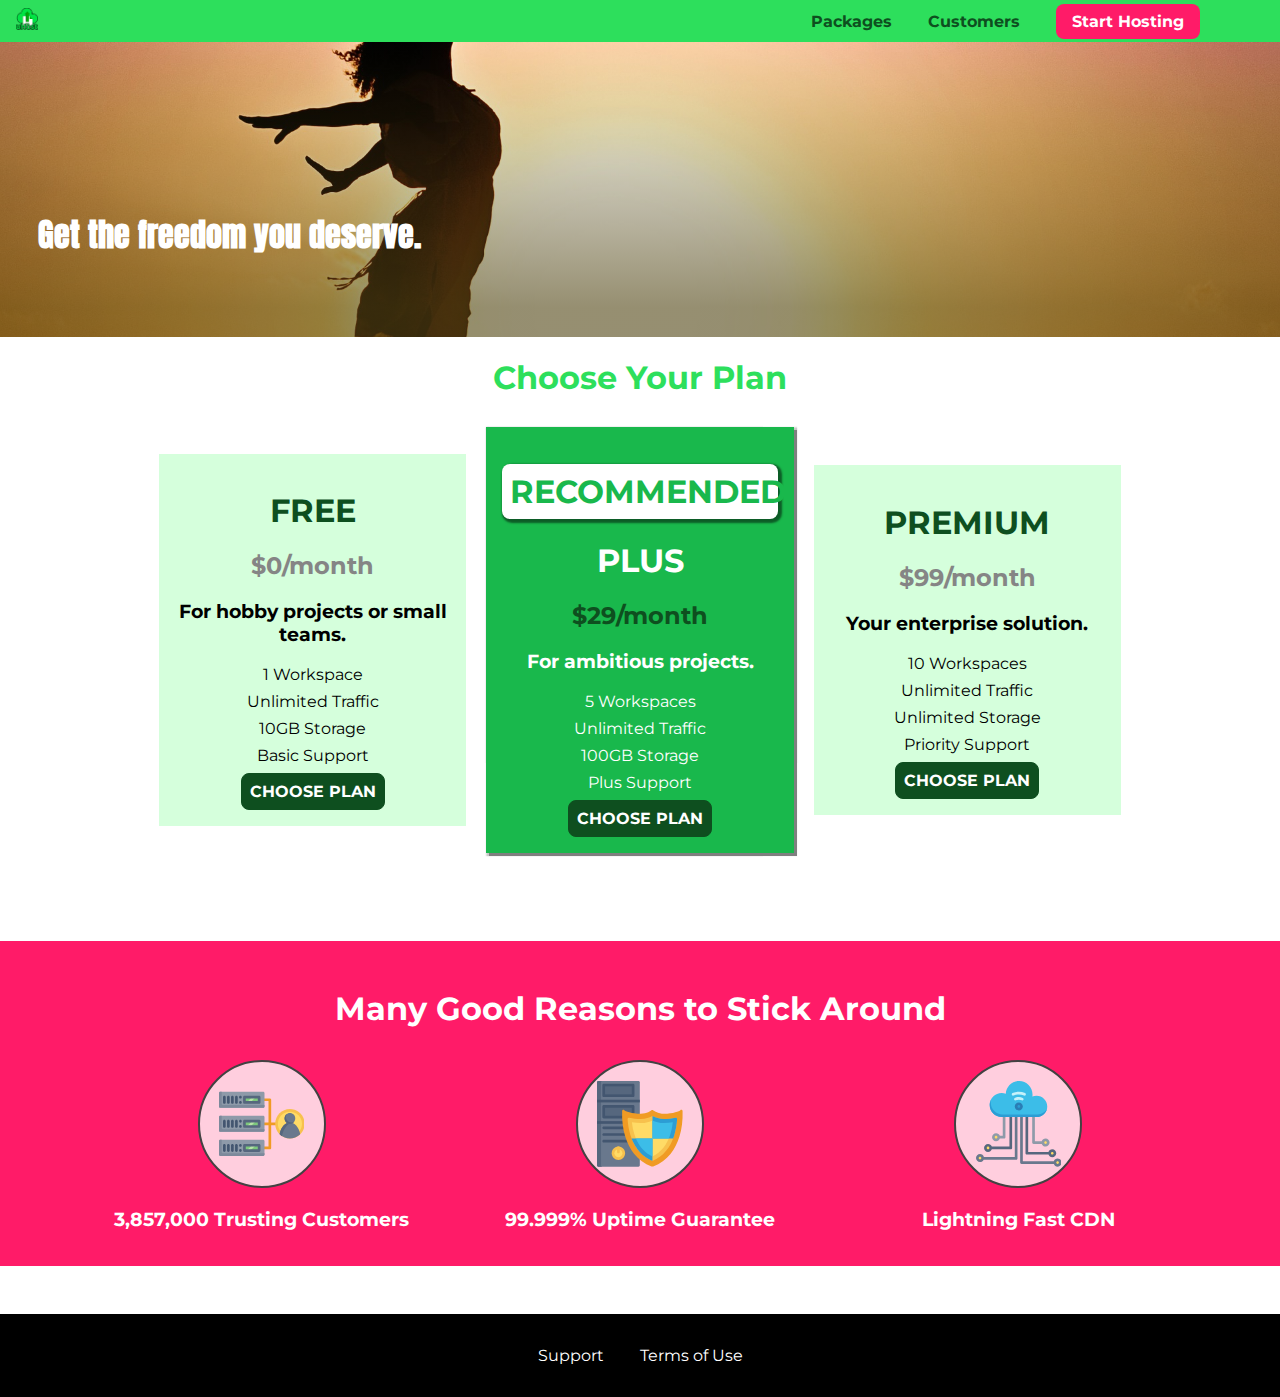
==== CssBasics/Basic/index.html @ a7bcf20b "Initial Setup" ====
<!DOCTYPE html>
<html lang="en">
  <head>
    <meta charset="UTF-8" />
    <meta http-equiv="X-UA-Compatible" content="ie=edge" />
    <title>uHost</title>
    <link rel="shortcut icon" href="favicon.png" />
    <link
      href="https://fonts.googleapis.com/css?family=Anton"
      rel="stylesheet"
    />
    <link
      href="https://fonts.googleapis.com/css?family=Montserrat:400,700"
      rel="stylesheet"
    />
    <link rel="stylesheet" href="shared.css" />
    <link rel="stylesheet" href="main.css" />
  </head>

  <body>
    <div class="backdrop"></div>
    <div class="modal">
      <h1 class="modal__title">Do you want to continue?</h1>
      <div class="modal__actions">
        <a href="start-hosting/index.html" class="modal__action">Yes!</a>
        <button class="modal__action modal__action--negative" type="button">
          No!
        </button>
      </div>
    </div>
    <header class="main-header">
      <div>
        <a href="index.html" class="main-header__brand">
          <img
            src="images/uhost-icon.png"
            alt="uHost - Your favorite hosting company"
          />
        </a>
      </div>
      <nav class="main-nav">
        <ul class="main-nav__items">
          <li class="main-nav__item">
            <a href="packages/index.html">Packages</a>
          </li>
          <li class="main-nav__item">
            <a href="customers/index.html">Customers</a>
          </li>
          <li class="main-nav__item main-nav__item--cta">
            <a href="start-hosting/index.html">Start Hosting</a>
          </li>
        </ul>
      </nav>
    </header>
    <main>
      <section id="product-overview">
        <h1>Get the freedom you deserve.</h1>
      </section>
      <section id="plans">
        <h1 class="section-title">Choose Your Plan</h1>
        <div class="plan__list">
          <article class="plan">
            <h1 class="plan__title">FREE</h1>
            <h2 class="plan__price">$0/month</h2>
            <h3>For hobby projects or small teams.</h3>
            <ul class="plan__features">
              <li class="plan__feature">1 Workspace</li>
              <li class="plan__feature">Unlimited Traffic</li>
              <li class="plan__feature">10GB Storage</li>
              <li class="plan__feature">Basic Support</li>
            </ul>
            <div>
              <button class="button">CHOOSE PLAN</button>
            </div>
          </article>
          <article class="plan plan--highlighted">
            <h1 class="plan__annotation">RECOMMENDED</h1>
            <h1 class="plan__title">PLUS</h1>
            <h2 class="plan__price">$29/month</h2>
            <h3>For ambitious projects.</h3>
            <ul class="plan__features">
              <li class="plan__feature">5 Workspaces</li>
              <li class="plan__feature">Unlimited Traffic</li>
              <li class="plan__feature">100GB Storage</li>
              <li class="plan__feature">Plus Support</li>
            </ul>
            <div>
              <button class="button">CHOOSE PLAN</button>
            </div>
          </article>
          <article class="plan">
            <h1 class="plan__title">PREMIUM</h1>
            <h2 class="plan__price">$99/month</h2>
            <h3>Your enterprise solution.</h3>
            <ul class="plan__features">
              <li class="plan__feature">10 Workspaces</li>
              <li class="plan__feature">Unlimited Traffic</li>
              <li class="plan__feature">Unlimited Storage</li>
              <li class="plan__feature">Priority Support</li>
            </ul>
            <div>
              <button class="button">CHOOSE PLAN</button>
            </div>
          </article>
        </div>
      </section>
      <section id="key-features">
        <h1 class="section-title">Many Good Reasons to Stick Around</h1>
        <ul class="key-feature__list">
          <li class="key-feature">
            <div class="key-feature__image">
              <svg viewBox="0 0 512 512">
                <path
                  style="fill: #f09b24"
                  d="M344,248h-32V112c0-4.418-3.582-8-8-8h-40c-4.418,0-8,3.582-8,8s3.582,8,8,8h32v128h-32  c-4.418,0-8,3.582-8,8s3.582,8,8,8h32v128h-32c-4.418,0-8,3.582-8,8s3.582,8,8,8h40c4.418,0,8-3.582,8-8V264h32c4.418,0,8-3.582,8-8  S348.418,248,344,248z"
                />
                <path
                  style="fill: #8e9aa9"
                  d="M264,64H8c-4.418,0-8,3.582-8,8v80c0,4.418,3.582,8,8,8h256c4.418,0,8-3.582,8-8V72  C272,67.582,268.418,64,264,64z"
                />
                <path
                  style="fill: #7c899b"
                  d="M24,144c-4.418,0-8-3.582-8-8V64H8c-4.418,0-8,3.582-8,8v80c0,4.418,3.582,8,8,8h256  c4.418,0,8-3.582,8-8v-8H24z"
                />
                <rect
                  x="152"
                  y="96"
                  style="fill: #b8e3a8"
                  width="88"
                  height="32"
                />
                <g>
                  <polygon
                    style="fill: #7ec97d"
                    points="152,96 152,128 166,128 198,96  "
                  />
                  <polygon
                    style="fill: #7ec97d"
                    points="220,96 188,128 240,128 240,96  "
                  />
                </g>
                <path
                  style="fill: #56677e"
                  d="M240,136h-88c-4.418,0-8-3.582-8-8V96c0-4.418,3.582-8,8-8h88c4.418,0,8,3.582,8,8v32  C248,132.418,244.418,136,240,136z M160,120h72v-16h-72V120z"
                />
                <g>
                  <path
                    style="fill: #435670"
                    d="M32,136c-4.418,0-8-3.582-8-8V96c0-4.418,3.582-8,8-8s8,3.582,8,8v32C40,132.418,36.418,136,32,136z   "
                  />
                  <path
                    style="fill: #435670"
                    d="M56,136c-4.418,0-8-3.582-8-8V96c0-4.418,3.582-8,8-8s8,3.582,8,8v32C64,132.418,60.418,136,56,136z   "
                  />
                  <path
                    style="fill: #435670"
                    d="M80,136c-4.418,0-8-3.582-8-8V96c0-4.418,3.582-8,8-8s8,3.582,8,8v32C88,132.418,84.418,136,80,136z   "
                  />
                  <path
                    style="fill: #435670"
                    d="M104,136c-4.418,0-8-3.582-8-8V96c0-4.418,3.582-8,8-8s8,3.582,8,8v32   C112,132.418,108.418,136,104,136z"
                  />
                  <path
                    style="fill: #435670"
                    d="M128,105c-4.418,0-8-3.582-8-8v-1c0-4.418,3.582-8,8-8s8,3.582,8,8v1   C136,101.418,132.418,105,128,105z"
                  />
                  <path
                    style="fill: #435670"
                    d="M128,136c-4.418,0-8-3.582-8-8v-1c0-4.418,3.582-8,8-8s8,3.582,8,8v1   C136,132.418,132.418,136,128,136z"
                  />
                </g>
                <path
                  style="fill: #8e9aa9"
                  d="M264,208H8c-4.418,0-8,3.582-8,8v80c0,4.418,3.582,8,8,8h256c4.418,0,8-3.582,8-8v-80  C272,211.582,268.418,208,264,208z"
                />
                <path
                  style="fill: #7c899b"
                  d="M24,288c-4.418,0-8-3.582-8-8v-72H8c-4.418,0-8,3.582-8,8v80c0,4.418,3.582,8,8,8h256  c4.418,0,8-3.582,8-8v-8H24z"
                />
                <rect
                  x="152"
                  y="240"
                  style="fill: #b8e3a8"
                  width="88"
                  height="32"
                />
                <g>
                  <polygon
                    style="fill: #7ec97d"
                    points="152,240 152,272 166,272 198,240  "
                  />
                  <polygon
                    style="fill: #7ec97d"
                    points="220,240 188,272 240,272 240,240  "
                  />
                </g>
                <path
                  style="fill: #56677e"
                  d="M240,280h-88c-4.418,0-8-3.582-8-8v-32c0-4.418,3.582-8,8-8h88c4.418,0,8,3.582,8,8v32  C248,276.418,244.418,280,240,280z M160,264h72v-16h-72V264z"
                />
                <g>
                  <path
                    style="fill: #435670"
                    d="M32,280c-4.418,0-8-3.582-8-8v-32c0-4.418,3.582-8,8-8s8,3.582,8,8v32C40,276.418,36.418,280,32,280   z"
                  />
                  <path
                    style="fill: #435670"
                    d="M56,280c-4.418,0-8-3.582-8-8v-32c0-4.418,3.582-8,8-8s8,3.582,8,8v32C64,276.418,60.418,280,56,280   z"
                  />
                  <path
                    style="fill: #435670"
                    d="M80,280c-4.418,0-8-3.582-8-8v-32c0-4.418,3.582-8,8-8s8,3.582,8,8v32C88,276.418,84.418,280,80,280   z"
                  />
                  <path
                    style="fill: #435670"
                    d="M104,280c-4.418,0-8-3.582-8-8v-32c0-4.418,3.582-8,8-8s8,3.582,8,8v32   C112,276.418,108.418,280,104,280z"
                  />
                  <path
                    style="fill: #435670"
                    d="M128,249c-4.418,0-8-3.582-8-8v-1c0-4.418,3.582-8,8-8s8,3.582,8,8v1   C136,245.418,132.418,249,128,249z"
                  />
                  <path
                    style="fill: #435670"
                    d="M128,280c-4.418,0-8-3.582-8-8v-1c0-4.418,3.582-8,8-8s8,3.582,8,8v1   C136,276.418,132.418,280,128,280z"
                  />
                </g>
                <path
                  style="fill: #8e9aa9"
                  d="M264,352H8c-4.418,0-8,3.582-8,8v80c0,4.418,3.582,8,8,8h256c4.418,0,8-3.582,8-8v-80  C272,355.582,268.418,352,264,352z"
                />
                <path
                  style="fill: #7c899b"
                  d="M24,432c-4.418,0-8-3.582-8-8v-72H8c-4.418,0-8,3.582-8,8v80c0,4.418,3.582,8,8,8h256  c4.418,0,8-3.582,8-8v-8H24z"
                />
                <rect
                  x="152"
                  y="384"
                  style="fill: #b8e3a8"
                  width="88"
                  height="32"
                />
                <g>
                  <polygon
                    style="fill: #7ec97d"
                    points="152,384 152,416 166,416 198,384  "
                  />
                  <polygon
                    style="fill: #7ec97d"
                    points="220,384 188,416 240,416 240,384  "
                  />
                </g>
                <path
                  style="fill: #56677e"
                  d="M240,424h-88c-4.418,0-8-3.582-8-8v-32c0-4.418,3.582-8,8-8h88c4.418,0,8,3.582,8,8v32  C248,420.418,244.418,424,240,424z M160,408h72v-16h-72V408z"
                />
                <g>
                  <path
                    style="fill: #435670"
                    d="M32,424c-4.418,0-8-3.582-8-8v-32c0-4.418,3.582-8,8-8s8,3.582,8,8v32C40,420.418,36.418,424,32,424   z"
                  />
                  <path
                    style="fill: #435670"
                    d="M56,424c-4.418,0-8-3.582-8-8v-32c0-4.418,3.582-8,8-8s8,3.582,8,8v32C64,420.418,60.418,424,56,424   z"
                  />
                  <path
                    style="fill: #435670"
                    d="M80,424c-4.418,0-8-3.582-8-8v-32c0-4.418,3.582-8,8-8s8,3.582,8,8v32C88,420.418,84.418,424,80,424   z"
                  />
                  <path
                    style="fill: #435670"
                    d="M104,424c-4.418,0-8-3.582-8-8v-32c0-4.418,3.582-8,8-8s8,3.582,8,8v32   C112,420.418,108.418,424,104,424z"
                  />
                  <path
                    style="fill: #435670"
                    d="M128,393c-4.418,0-8-3.582-8-8v-1c0-4.418,3.582-8,8-8s8,3.582,8,8v1   C136,389.418,132.418,393,128,393z"
                  />
                  <path
                    style="fill: #435670"
                    d="M128,424c-4.418,0-8-3.582-8-8v-1c0-4.418,3.582-8,8-8s8,3.582,8,8v1   C136,420.418,132.418,424,128,424z"
                  />
                </g>
                <path
                  style="fill: #f7c14d"
                  d="M424,168c-48.523,0-88,39.477-88,88s39.477,88,88,88s88-39.477,88-88S472.523,168,424,168z"
                />
                <path
                  style="fill: #ffdb66"
                  d="M424,184c-39.701,0-72,32.299-72,72s32.299,72,72,72s72-32.299,72-72S463.701,184,424,184z"
                />
                <path
                  style="fill: #69788d"
                  d="M484.893,314.16C476.393,274.588,451.922,248,424,248s-52.393,26.588-60.893,66.16  c-0.605,2.82,0.354,5.749,2.511,7.664C381.731,336.124,402.465,344,424,344s42.269-7.876,58.381-22.176  C484.539,319.909,485.498,316.98,484.893,314.16z"
                />
                <path
                  style="fill: #56677e"
                  d="M434.053,249.171C430.768,248.403,427.411,248,424,248c-27.922,0-52.393,26.588-60.893,66.16  c-0.605,2.82,0.354,5.749,2.511,7.664c3.383,3.002,6.979,5.703,10.734,8.125C384.904,286.243,407.373,255.378,434.053,249.171z"
                />
                <path
                  style="fill: #69788d"
                  d="M424,192c-17.645,0-32,14.355-32,32s14.355,32,32,32s32-14.355,32-32S441.645,192,424,192z"
                />
                <path
                  style="fill: #56677e"
                  d="M432,248c-17.645,0-32-14.355-32-32c0-6.783,2.128-13.076,5.742-18.258  C397.444,203.53,392,213.138,392,224c0,17.645,14.355,32,32,32c10.862,0,20.471-5.444,26.258-13.742  C445.076,245.872,438.783,248,432,248z"
                />
              </svg>
            </div>
            <p class="key-feature__description">3,857,000 Trusting Customers</p>
          </li>
          <li class="key-feature">
            <div class="key-feature__image">
              <svg viewBox="0 0 512 512">
                <path
                  style="fill: #69788d"
                  d="M248,0H8C3.582,0,0,3.582,0,8v496c0,4.418,3.582,8,8,8h240c4.418,0,8-3.582,8-8V8  C256,3.582,252.418,0,248,0z"
                />
                <path
                  style="fill: #56677e"
                  d="M24,504V8c0-4.418,3.582-8,8-8H8C3.582,0,0,3.582,0,8v496c0,4.418,3.582,8,8,8h24  C27.582,512,24,508.418,24,504z"
                />
                <g>
                  <rect
                    x="0"
                    y="112"
                    style="fill: #435670"
                    width="256"
                    height="16"
                  />
                  <rect
                    x="0"
                    y="240"
                    style="fill: #435670"
                    width="256"
                    height="16"
                  />
                </g>
                <path
                  style="fill: #f7c14d"
                  d="M128,392c-22.056,0-40,17.944-40,40s17.944,40,40,40s40-17.944,40-40S150.056,392,128,392z"
                />
                <path
                  style="fill: #ffdb66"
                  d="M128,408c-13.233,0-24,10.767-24,24s10.767,24,24,24s24-10.767,24-24S141.233,408,128,408z"
                />
                <path
                  style="fill: #f7c14d"
                  d="M128,392c-2.739,0-5.414,0.278-8,0.805V424c0,4.418,3.582,8,8,8c4.418,0,8-3.582,8-8v-31.195  C133.414,392.278,130.739,392,128,392z"
                />
                <g>
                  <path
                    style="fill: #435670"
                    d="M216,288H40c-4.418,0-8-3.582-8-8s3.582-8,8-8h176c4.418,0,8,3.582,8,8S220.418,288,216,288z"
                  />
                  <path
                    style="fill: #435670"
                    d="M216,328H40c-4.418,0-8-3.582-8-8s3.582-8,8-8h176c4.418,0,8,3.582,8,8S220.418,328,216,328z"
                  />
                  <path
                    style="fill: #435670"
                    d="M216,368H40c-4.418,0-8-3.582-8-8s3.582-8,8-8h176c4.418,0,8,3.582,8,8S220.418,368,216,368z"
                  />
                  <path
                    style="fill: #435670"
                    d="M216,16H40c-4.418,0-8,3.582-8,8v64c0,4.418,3.582,8,8,8h176c4.418,0,8-3.582,8-8V24   C224,19.582,220.418,16,216,16z"
                  />
                </g>
                <rect
                  x="48"
                  y="32"
                  style="fill: #56677e"
                  width="160"
                  height="48"
                />
                <path
                  style="fill: #435670"
                  d="M216,144H40c-4.418,0-8,3.582-8,8v64c0,4.418,3.582,8,8,8h176c4.418,0,8-3.582,8-8v-64  C224,147.582,220.418,144,216,144z"
                />
                <rect
                  x="48"
                  y="160"
                  style="fill: #56677e"
                  width="160"
                  height="48"
                />
                <path
                  style="fill: #f09b24"
                  d="M511.747,180.237c-0.194-6.537-8.107-10.107-13.135-5.894c-5.6,4.693-42.904,21.282-98.514,21.282  c-33.45,0-64.625-20.999-64.929-21.206c-2.9-1.991-6.764-1.85-9.512,0.346c-2.677,2.135-27.201,20.86-63.793,20.86  c-55.607,0-92.914-16.589-98.515-21.282c-5.028-4.211-12.941-0.645-13.135,5.894c-1.634,54.834,4.655,105.941,18.693,151.903  c12.096,39.604,29.759,74.047,52.497,102.373c27.538,34.304,62.743,59.882,104.66,76.045c3.069,1.918,6.757,1.921,9.83,0  c41.917-16.163,77.122-41.741,104.66-76.045c22.738-28.326,40.401-62.77,52.497-102.373  C507.092,286.179,513.381,235.071,511.747,180.237z"
                />
                <path
                  style="fill: #f7c14d"
                  d="M476.21,221.226c-1.953-1.631-4.568-2.235-7.036-1.628c-21.686,5.327-44.926,8.028-69.075,8.028  c-25.926,0-49.633-8.975-64.955-16.504c-2.307-1.134-5.016-1.091-7.284,0.116c-14.059,7.477-36.919,16.388-65.994,16.388  c-24.153,0-47.394-2.701-69.075-8.028c-5.155-1.268-10.221,2.966-9.894,8.261c2.077,33.693,7.668,65.635,16.616,94.935  c22.774,74.565,66.139,126.334,128.888,153.868c2.032,0.891,4.397,0.891,6.43,0c61.777-27.107,104.716-78.876,127.62-153.868  c8.948-29.3,14.539-61.241,16.616-94.935C479.224,225.319,478.163,222.856,476.21,221.226z"
                />
                <path
                  style="fill: #ffdb66"
                  d="M331.609,451.727c-52.604-25.289-89.304-70.987-109.144-135.944  c-6.532-21.39-11.162-44.336-13.82-68.447c17.133,2.852,34.952,4.291,53.22,4.291c29.394,0,53.376-7.793,69.978-15.561  c17.44,7.736,41.656,15.561,68.256,15.561c18.267,0,36.085-1.439,53.219-4.291c-2.659,24.112-7.288,47.06-13.82,68.448  C419.545,381.108,383.27,426.805,331.609,451.727z"
                />
                <g>
                  <path
                    style="fill: #2c9dd4"
                    d="M479.066,227.858c0.157-2.539-0.903-5.002-2.856-6.633s-4.568-2.235-7.036-1.628   c-21.686,5.327-44.926,8.028-69.075,8.028c-25.926,0-49.633-8.975-64.955-16.504c-1.057-0.52-2.2-0.78-3.345-0.806l-0.072,133.351   h123.601c2.556-6.746,4.933-13.702,7.123-20.874C471.398,293.493,476.989,261.552,479.066,227.858z"
                  />
                  <path
                    style="fill: #2c9dd4"
                    d="M206.658,343.667c24.153,63.42,65.028,108.108,121.743,132.995c1.031,0.452,2.147,0.673,3.263,0.666   l0.063-133.661H206.658z"
                  />
                </g>
                <g>
                  <path
                    style="fill: #3cbde8"
                    d="M439.497,315.783c6.532-21.389,11.161-44.336,13.82-68.448c-17.134,2.852-34.952,4.291-53.219,4.291   c-26.6,0-50.815-7.824-68.256-15.561l-0.116,107.601h97.758C433.179,334.807,436.524,325.518,439.497,315.783z"
                  />
                  <path
                    style="fill: #3cbde8"
                    d="M232.523,343.667c21.144,50.298,54.363,86.56,99.087,108.06l0.117-108.06H232.523z"
                  />
                </g>
              </svg>
            </div>
            <p class="key-feature__description">99.999% Uptime Guarantee</p>
          </li>
          <li class="key-feature">
            <div class="key-feature__image">
              <svg viewBox="0 0 512 512">
                <path
                  style="fill: #8e9aa9"
                  d="M168,200c-4.418,0-8,3.582-8,8v120h-17.376c-3.302-9.311-12.194-16-22.624-16  c-13.234,0-24,10.767-24,24s10.766,24,24,24c10.429,0,19.321-6.689,22.624-16H168c4.418,0,8-3.582,8-8V208  C176,203.582,172.418,200,168,200z"
                />
                <path
                  style="fill: #ffdb66"
                  d="M120,328c-4.411,0-8,3.589-8,8s3.589,8,8,8s8-3.589,8-8S124.411,328,120,328z"
                />
                <path
                  style="fill: #56677e"
                  d="M208,200c-4.418,0-8,3.582-8,8v184H94.624C91.322,382.689,82.43,376,72,376  c-13.234,0-24,10.767-24,24s10.766,24,24,24c10.429,0,19.321-6.689,22.624-16H208c4.418,0,8-3.582,8-8V208  C216,203.582,212.418,200,208,200z"
                />
                <path
                  style="fill: #ffdb66"
                  d="M72,392c-4.411,0-8,3.589-8,8s3.589,8,8,8s8-3.589,8-8S76.411,392,72,392z"
                />
                <path
                  style="fill: #69788d"
                  d="M240,208c-4.418,0-8,3.582-8,8v239H47.24c-2.671-10.34-12.078-18-23.24-18c-13.234,0-24,10.767-24,24  s10.766,24,24,24c9.666,0,18.009-5.747,21.809-14H240c4.418,0,8-3.582,8-8V216C248,211.582,244.418,208,240,208z"
                />
                <path
                  style="fill: #ffdb66"
                  d="M24,453c-4.411,0-8,3.589-8,8s3.589,8,8,8s8-3.589,8-8S28.411,453,24,453z"
                />
                <path
                  style="fill: #69788d"
                  d="M488,464c-10.429,0-19.321,6.689-22.624,16H280V208c0-4.418-3.582-8-8-8s-8,3.582-8,8v280  c0,4.418,3.582,8,8,8h193.376c3.302,9.311,12.194,16,22.624,16c13.234,0,24-10.767,24-24S501.234,464,488,464z"
                />
                <path
                  style="fill: #ffdb66"
                  d="M488,480c-4.411,0-8,3.589-8,8s3.589,8,8,8s8-3.589,8-8S492.411,480,488,480z"
                />
                <path
                  style="fill: #56677e"
                  d="M456,408c-10.429,0-19.321,6.689-22.624,16H312V208c0-4.418-3.582-8-8-8s-8,3.582-8,8v224  c0,4.418,3.582,8,8,8h129.376c3.302,9.311,12.194,16,22.624,16c13.234,0,24-10.767,24-24S469.234,408,456,408z"
                />
                <path
                  style="fill: #ffdb66"
                  d="M456,424c-4.411,0-8,3.589-8,8s3.589,8,8,8s8-3.589,8-8S460.411,424,456,424z"
                />
                <path
                  style="fill: #8e9aa9"
                  d="M416,344c-10.429,0-19.321,6.689-22.624,16H352V208c0-4.418-3.582-8-8-8s-8,3.582-8,8v160  c0,4.418,3.582,8,8,8h49.376c3.302,9.311,12.194,16,22.624,16c13.234,0,24-10.767,24-24S429.234,344,416,344z"
                />
                <path
                  style="fill: #ffdb66"
                  d="M416,360c-4.411,0-8,3.589-8,8s3.589,8,8,8s8-3.589,8-8S420.411,360,416,360z"
                />
                <path
                  style="fill: #3cbde8"
                  d="M362,88c-8.741,0-17.231,1.751-25.06,5.085C337.646,88.797,338,84.43,338,80  c0-44.112-35.888-80-80-80c-42.823,0-77.895,33.816-79.909,76.149C170.393,73.415,162.244,72,154,72c-39.701,0-72,32.299-72,72  s32.299,72,72,72h208c35.29,0,64-28.71,64-64S397.29,88,362,88z"
                />
                <path
                  style="fill: #2c9dd4"
                  d="M368,200H160c-39.701,0-72-32.299-72-72c0-5.863,0.721-11.559,2.05-17.019  C84.918,120.88,82,132.102,82,144c0,39.701,32.299,72,72,72h208c30.389,0,55.88-21.296,62.379-49.743  C413.565,186.327,392.352,200,368,200z"
                />
                <path
                  style="fill: #2a7db5"
                  d="M256,128c-13.234,0-24,10.767-24,24s10.766,24,24,24c13.233,0,24-10.767,24-24S269.233,128,256,128z"
                />
                <path
                  style="fill: #2c9dd4"
                  d="M256,144c-4.411,0-8,3.589-8,8s3.589,8,8,8c4.411,0,8-3.589,8-8S260.411,144,256,144z"
                />
                <g>
                  <path
                    style="fill: #c5f1fa"
                    d="M221.755,87.695c-2.994,0-5.864-1.688-7.233-4.572c-1.894-3.991-0.194-8.763,3.798-10.657   C230.157,66.849,242.834,64,256,64c13.166,0,25.844,2.849,37.68,8.466c3.992,1.895,5.692,6.666,3.798,10.657   s-6.666,5.692-10.657,3.798C277.144,82.328,266.774,80,256,80c-10.774,0-21.144,2.328-30.821,6.921   C224.072,87.446,222.904,87.695,221.755,87.695z"
                  />
                  <path
                    style="fill: #c5f1fa"
                    d="M276.545,116.618c-1.148,0-2.316-0.249-3.424-0.774C267.745,113.293,261.985,112,256,112   c-5.985,0-11.745,1.293-17.121,3.844c-3.991,1.895-8.763,0.192-10.657-3.798c-1.894-3.992-0.193-8.764,3.798-10.657   C239.557,97.813,247.625,96,256,96c8.376,0,16.444,1.813,23.98,5.389c3.991,1.894,5.692,6.665,3.798,10.657   C282.41,114.93,279.539,116.618,276.545,116.618z"
                  />
                </g>
              </svg>
            </div>
            <p class="key-feature__description">Lightning Fast CDN</p>
          </li>
        </ul>
      </section>
    </main>
    <footer class="main-footer">
      <nav>
        <ul class="main-footer__links">
          <li class="main-footer__link">
            <a href="#">Support</a>
          </li>
          <li class="main-footer__link">
            <a href="#">Terms of Use</a>
          </li>
        </ul>
      </nav>
    </footer>
    <script src="shared.js"></script>
  </body>
</html>
---- CssBasics/Basic/shared.css ----
* {
  box-sizing: border-box;
}

body {
  font-family: "Montserrat", sans-serif;
  margin: 0;
}

.backdrop {
  position: fixed;
  display: none;
  top: 0;
  left: 0;
  z-index: 100;
  width: 100vw;
  height: 100vh;
  background: rgba(0, 0, 0, 0.5);
}

.main-header {
  width: 100%;
  position: fixed;
  top: 0;
  left: 0;
  background: #2ddf5c;
  padding: 0.5rem 1rem;
  z-index: 1;
}

.main-header > div {
  display: inline-block;
  vertical-align: middle;
}

.main-header__brand {
  color: #0e4f1f;
  text-decoration: none;
  font-weight: bold;
  font-size: 1.3rem;
  height: 22px;
  /* width: 20px; */
  display: inline-block;
}

.main-header__brand img {
  height: 100%;
  /* width: 100%; */
}

.main-nav {
  display: inline-block;
  text-align: right;
  width: calc(100% - 74px);
  vertical-align: middle;
}

.main-nav__items {
  margin: 0;
  padding: 0;
  list-style: none;
}

.main-nav__item {
  display: inline-block;
  margin: 0 1rem;
}

.main-nav__item a {
  text-decoration: none;
  color: #0e4f1f;
  font-weight: bold;
  padding: 0.1rem 0;
}

.main-nav__item a:hover,
.main-nav__item a:active {
  color: white;
  border-bottom: 0.2rem solid white;
}

.main-nav__item--cta a {
  color: white;
  background: #ff1b68;
  padding: 0.5rem 1rem;
  border-radius: 8px;
}

.main-nav__item--cta a:hover,
.main-nav__item--cta a:active {
  color: #ff1b68;
  background: white;
  border: none;
}

.main-footer {
  background: black;
  padding: 2rem;
  margin-top: 3rem;
}

.main-footer__links {
  list-style: none;
  margin: 0;
  padding: 0;
  text-align: center;
}

.main-footer__link {
  display: inline-block;
  margin: 0 1rem;
}

.main-footer__link a {
  color: white;
  text-decoration: none;
}

.main-footer__link a:hover,
.main-footer__link a:active {
  color: #ccc;
}

.button {
  background: #0e4f1f;
  color: white;
  font: inherit;
  border: 1.5px solid #0e4f1f;
  padding: 0.5rem;
  border-radius: 8px;
  font-weight: bold;
  cursor: pointer;
}

.button:hover,
.button:active {
  background: white;
  color: #0e4f1f;
}

.button:focus {
  outline: none;
}
---- CssBasics/Basic/main.css ----
#product-overview {
  background: linear-gradient(to top, rgba(80, 68, 18, 0.6) 10%, transparent),
    url("images/freedom.jpg") left 10% bottom 65% / cover no-repeat border-box,
    #ff1b68;
  /* background-image: url("freedom.jpg");
    background-size: cover;
    background-position: left 10% bottom 20%; */
  /* background-repeat: no-repeat;
    background-origin: border-box;
    background-clip: border-box; */
  /* background-image: linear-gradient( */
  /*   90deg, */
  /*   green 40%, */
  /*   lightgreen 60%, */
  /*   rgba(0, 0, 0, 0.3) */
  /* ); */
  /* background-image: radial-gradient(circle farthest-corner at 20% 50%, red, blue, green); */
  width: 100vw;
  height: 33vh;
  padding: 0.6rem;
  margin-top: 2.5rem;
  /* border: 5px dashed red; */
  position: relative;
}

.section-title {
  color: #2ddf5c;
  text-align: center;
}

#product-overview h1 {
  color: white;
  font-family: "Anton", sans-serif;
  position: absolute;
  top: 50%;
  left: 3%;
}

.plan__list {
  width: 80%;
  margin: auto;
  text-align: center;
}

.plan {
  background: #d5ffdc;
  text-align: center;
  padding: 1rem;
  margin: 0.5rem;
  display: inline-block;
  width: 30%;
  vertical-align: middle;
}

.plan--highlighted {
  background: #19b84c;
  color: white;
  box-shadow: 0.1rem 0.1rem 0.1rem 0.1rem rgba(0, 0, 0, 0.5);
}

.plan__annotation {
  background: white;
  color: #19b84c;
  padding: 0.5rem;
  box-shadow: 2px 2px 2px 2px rgba(0, 0, 0, 0.5);
  border-radius: 8px;
}

.plan__title {
  color: #0e4f1f;
}

.plan__price {
  color: #858585;
}

.plan--highlighted .plan__title {
  color: white;
}

.plan--highlighted .plan__price {
  color: #0e4f1f;
}

.plan__features {
  list-style: none;
  margin: 0;
  padding: 0;
}

.plan__feature {
  margin: 0.5rem 0;
}

#key-features {
  background: #ff1b68;
  margin-top: 5rem;
  padding: 1rem;
}

#key-features .section-title {
  color: white;
  margin: 2rem;
}

.key-feature__list {
  list-style: none;
  margin: 0;
  padding: 0;
  text-align: center;
}

.key-feature {
  display: inline-block;
  width: 30%;
  vertical-align: top;
}

.key-feature__image {
  background: #ffcede;
  width: 128px;
  height: 128px;
  border: 2px solid #424242;
  border-radius: 50%;
  margin: auto;
  padding: 1.2rem;
}

.key-feature__description {
  text-align: center;
  font-weight: bold;
  color: white;
  font-size: 1.2rem;
}

.modal {
  position: fixed;
  display: none;
  z-index: 200;
  top: 20%;
  left: 30%;
  background: white;
  padding: 1rem;
  border: 1px solid #ccc;
  box-shadow: 1px 1px 1px rgba(0, 0, 0, 0.5);
  border-radius: 0.5rem;
}

.modal__title {
  text-align: center;
  margin: 0 0 1rem 0;
}

.modal__actions {
  text-align: center;
}

.modal__action {
  border: 1px solid #0e4f1f;
  background: #0e4f1f;
  text-decoration: none;
  color: white;
  font: inherit;
  padding: 0.5rem 1rem;
  cursor: pointer;
  border-radius: 0.5rem;
}

.modal__action:hover,
.modal__action:active {
  background: #2ddf5c;
  border-color: #2ddf5c;
}

.modal__action--negative {
  background: red;
  border-color: red;
}

.modal__action--negative:hover,
.modal__action--negative:active {
  background: #ff5454;
  border-color: #ff5454;
}
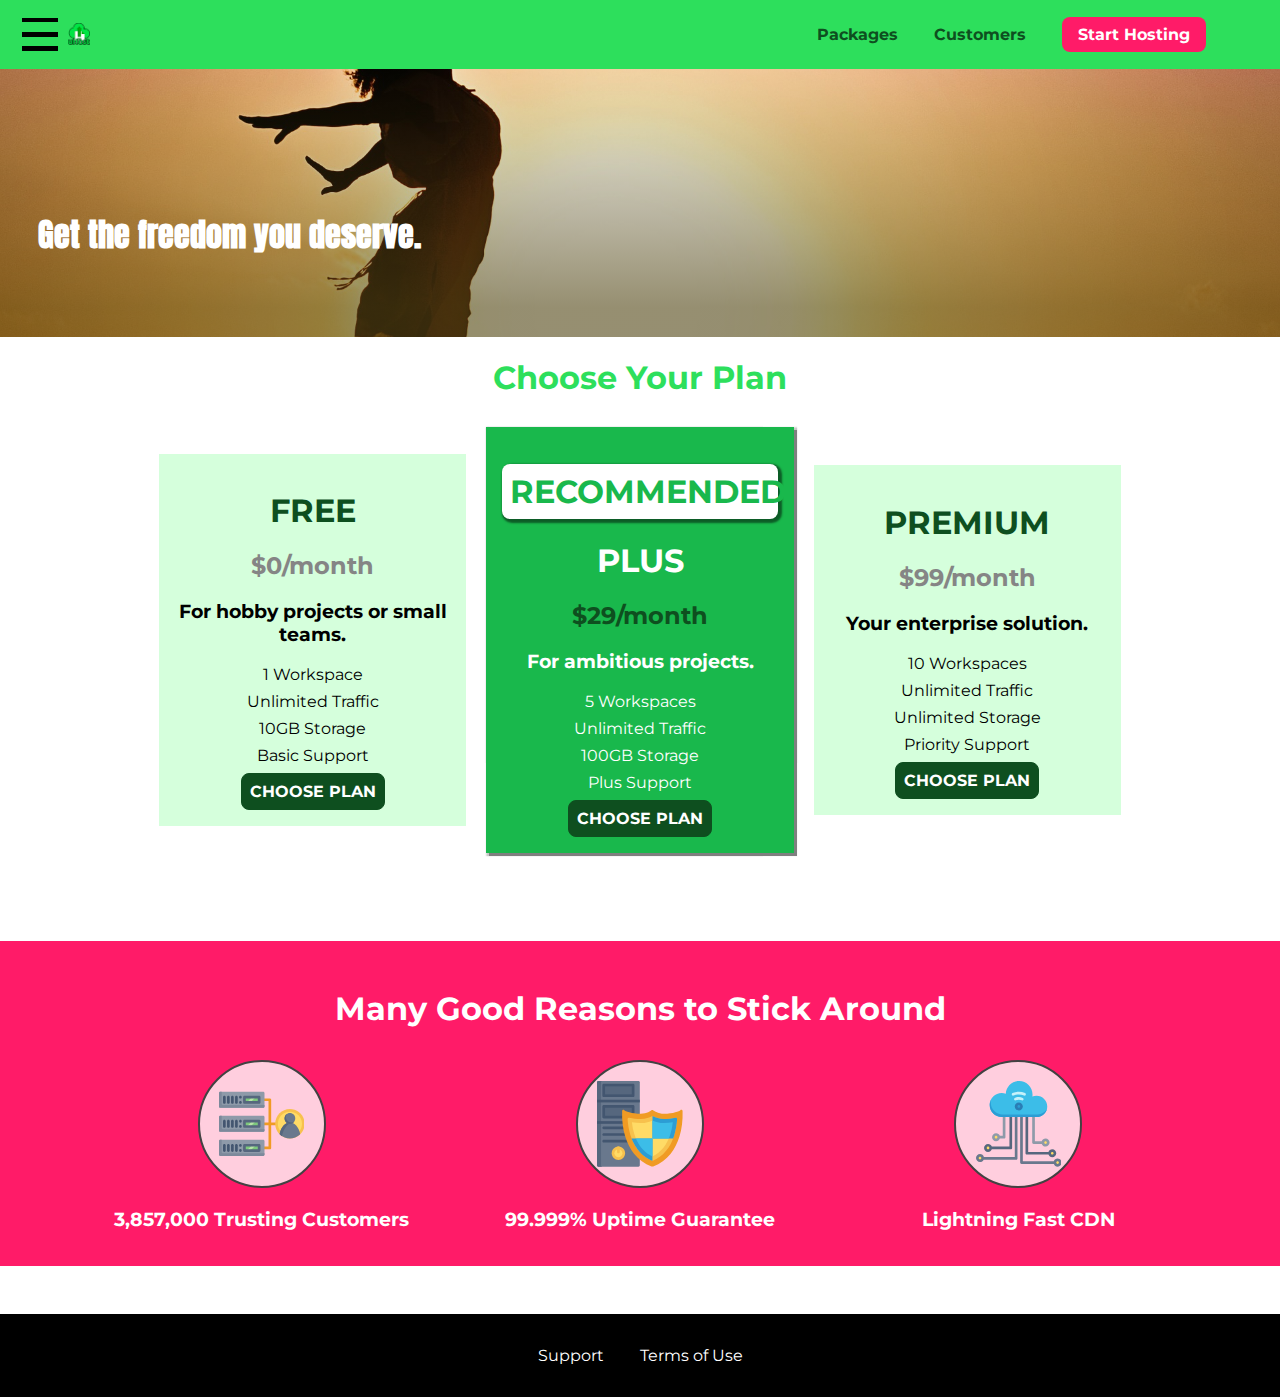
==== commit e68be9a2: "Side Navigation Bar" ====
--- a/CssBasics/Basic/index.html
+++ b/CssBasics/Basic/index.html
@@ -30,6 +30,11 @@
     </div>
     <header class="main-header">
       <div>
+        <button class="toggle-button">
+          <span class="toggle-button__bar"></span>
+          <span class="toggle-button__bar"></span>
+          <span class="toggle-button__bar"></span>
+        </button>
         <a href="index.html" class="main-header__brand">
           <img
             src="images/uhost-icon.png"
@@ -51,6 +56,19 @@
         </ul>
       </nav>
     </header>
+    <nav class="mobile-nav">
+      <ul class="mobile-nav__items">
+        <li class="mobile-nav__item">
+          <a href="packages/index.html">Packages</a>
+        </li>
+        <li class="mobile-nav__item">
+          <a href="customers/index.html">Customers</a>
+        </li>
+        <li class="mobile-nav__item mobile-nav__item--cta">
+          <a href="start-hosting/index.html">Start Hosting</a>
+        </li>
+      </ul>
+    </nav>
     <main>
       <section id="product-overview">
         <h1>Get the freedom you deserve.</h1>
--- a/CssBasics/Basic/shared.css
+++ b/CssBasics/Basic/shared.css
@@ -33,7 +33,30 @@
   vertical-align: middle;
 }
 
+.toggle-button {
+  width: 3rem;
+  background: transparent;
+  border: none;
+  cursor: pointer;
+  padding-top: 0;
+  padding-bottom: 0;
+  vertical-align: middle;
+}
+
+.toggle-button:focus {
+  outline: none;
+}
+
+.toggle-button__bar {
+  width: 100%;
+  height: 0.3rem;
+  background: black;
+  display: block;
+  margin: 0.6rem 0;
+}
+
 .main-header__brand {
+  vertical-align: middle;
   color: #0e4f1f;
   text-decoration: none;
   font-weight: bold;
@@ -51,7 +74,7 @@
 .main-nav {
   display: inline-block;
   text-align: right;
-  width: calc(100% - 74px);
+  width: calc(100% - 120px);
   vertical-align: middle;
 }
 
@@ -66,7 +89,8 @@
   margin: 0 1rem;
 }
 
-.main-nav__item a {
+.main-nav__item a,
+.mobile-nav__item a {
   text-decoration: none;
   color: #0e4f1f;
   font-weight: bold;
@@ -79,7 +103,8 @@
   border-bottom: 0.2rem solid white;
 }
 
-.main-nav__item--cta a {
+.main-nav__item--cta a,
+.mobile-nav__item--cta a {
   color: white;
   background: #ff1b68;
   padding: 0.5rem 1rem;
@@ -87,7 +112,9 @@
 }
 
 .main-nav__item--cta a:hover,
-.main-nav__item--cta a:active {
+.main-nav__item--cta a:hover,
+.mobile-nav__item--cta a:active,
+.mobile-main-nav__item--cta a:active {
   color: #ff1b68;
   background: white;
   border: none;
@@ -121,6 +148,35 @@
   color: #ccc;
 }
 
+/* Mobile */
+.mobile-nav {
+  position: fixed;
+  display: none;
+  z-index: 101;
+  top: 0;
+  left: 0;
+  background: white;
+  width: 80%;
+  height: 100vh;
+}
+
+.mobile-nav__items {
+  width: 90%;
+  height: 100%;
+  list-style: none;
+  margin: 0.8rem auto;
+  padding: 0;
+  text-align: center;
+}
+
+.mobile-nav__item {
+  margin: 1rem 0;
+}
+
+.mobile-nav__item a {
+  font-size: 1.5rem;
+}
+
 .button {
   background: #0e4f1f;
   color: white;
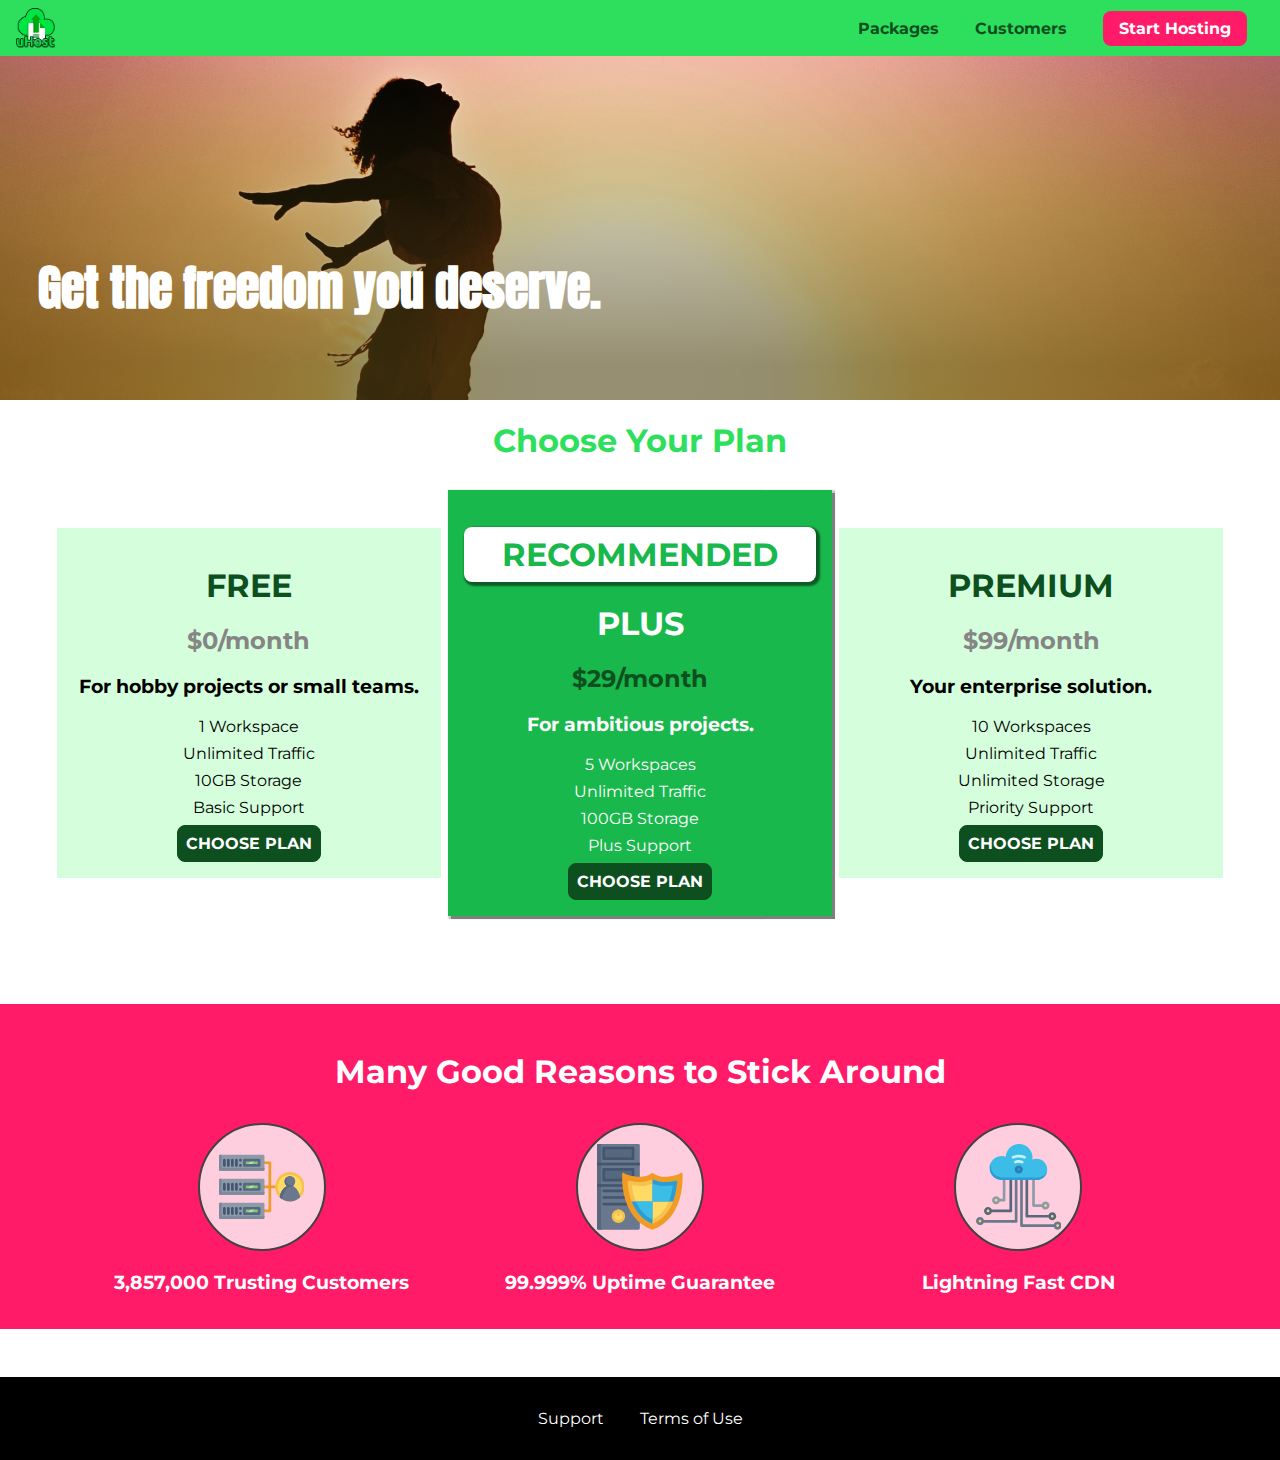
==== commit d2531887: "Nav And Footer responsive" ====
--- a/CssBasics/Basic/index.html
+++ b/CssBasics/Basic/index.html
@@ -3,6 +3,7 @@
   <head>
     <meta charset="UTF-8" />
     <meta http-equiv="X-UA-Compatible" content="ie=edge" />
+    <meta name="viewport" content="width=device-width, initial-scale=1" />
     <title>uHost</title>
     <link rel="shortcut icon" href="favicon.png" />
     <link
--- a/CssBasics/Basic/shared.css
+++ b/CssBasics/Basic/shared.css
@@ -61,21 +61,18 @@
   text-decoration: none;
   font-weight: bold;
   font-size: 1.3rem;
-  height: 22px;
+  height: 2.5rem;
   /* width: 20px; */
   display: inline-block;
 }
 
 .main-header__brand img {
-  height: 100%;
+  height: 2.5rem;
   /* width: 100%; */
 }
 
 .main-nav {
-  display: inline-block;
-  text-align: right;
-  width: calc(100% - 120px);
-  vertical-align: middle;
+  display: none;
 }
 
 .main-nav__items {
@@ -114,10 +111,23 @@
 .main-nav__item--cta a:hover,
 .main-nav__item--cta a:hover,
 .mobile-nav__item--cta a:active,
-.mobile-main-nav__item--cta a:active {
+.mobile-nav__item--cta a:active {
   color: #ff1b68;
   background: white;
   border: none;
+}
+
+@media (min-width: 40rem) {
+  .toggle-button {
+    display: none;
+  }
+
+  .main-nav {
+    display: inline-block;
+    text-align: right;
+    width: calc(100% - 44px);
+    vertical-align: middle;
+  }
 }
 
 .main-footer {
@@ -134,8 +144,8 @@
 }
 
 .main-footer__link {
-  display: inline-block;
-  margin: 0 1rem;
+  display: block;
+  margin: 1rem 0;
 }
 
 .main-footer__link a {
@@ -146,6 +156,13 @@
 .main-footer__link a:hover,
 .main-footer__link a:active {
   color: #ccc;
+}
+
+@media (min-width: 40rem) {
+  .main-footer__link {
+    display: inline-block;
+    margin: 0 1rem;
+  }
 }
 
 /* Mobile */
--- a/CssBasics/Basic/main.css
+++ b/CssBasics/Basic/main.css
@@ -1,7 +1,6 @@
 #product-overview {
   background: linear-gradient(to top, rgba(80, 68, 18, 0.6) 10%, transparent),
-    url("images/freedom.jpg") left 10% bottom 65% / cover no-repeat border-box,
-    #ff1b68;
+    url("images/freedom.jpg") center / cover no-repeat border-box, #ff1b68;
   /* background-image: url("freedom.jpg");
     background-size: cover;
     background-position: left 10% bottom 20%; */
@@ -23,22 +22,28 @@
   position: relative;
 }
 
-.section-title {
-  color: #2ddf5c;
-  text-align: center;
-}
-
 #product-overview h1 {
   color: white;
   font-family: "Anton", sans-serif;
   position: absolute;
   top: 50%;
   left: 3%;
-}
-
-.plan__list {
-  width: 80%;
-  margin: auto;
+  font-size: 1.6rem;
+}
+
+@media (min-width: 40rem) {
+  #product-overview {
+    height: 40vh;
+    background-position: 50% 24%;
+  }
+
+  #product-overview h1 {
+    font-size: 3rem;
+  }
+}
+
+.section-title {
+  color: #2ddf5c;
   text-align: center;
 }
 
@@ -46,16 +51,13 @@
   background: #d5ffdc;
   text-align: center;
   padding: 1rem;
-  margin: 0.5rem;
-  display: inline-block;
-  width: 30%;
-  vertical-align: middle;
+  margin: 0.5rem 0.1rem;
+  width: 100%;
 }
 
 .plan--highlighted {
   background: #19b84c;
   color: white;
-  box-shadow: 0.1rem 0.1rem 0.1rem 0.1rem rgba(0, 0, 0, 0.5);
 }
 
 .plan__annotation {
@@ -92,6 +94,25 @@
   margin: 0.5rem 0;
 }
 
+@media (min-width: 40rem) {
+  .plan__list {
+    width: 100%;
+    text-align: center;
+  }
+
+  .plan {
+    display: inline-block;
+    width: 30%;
+    vertical-align: middle;
+    min-width: 13rem;
+    max-width: 25rem;
+  }
+
+  .plan--highlighted {
+    box-shadow: 0.1rem 0.1rem 0.1rem 0.1rem rgba(0, 0, 0, 0.5);
+  }
+}
+
 #key-features {
   background: #ff1b68;
   margin-top: 5rem;
@@ -108,12 +129,6 @@
   margin: 0;
   padding: 0;
   text-align: center;
-}
-
-.key-feature {
-  display: inline-block;
-  width: 30%;
-  vertical-align: top;
 }
 
 .key-feature__image {
@@ -131,6 +146,15 @@
   font-weight: bold;
   color: white;
   font-size: 1.2rem;
+}
+
+@media (min-width: 40rem) {
+  .key-feature {
+    display: inline-block;
+    width: 30%;
+    max-width: 25rem;
+    vertical-align: top;
+  }
 }
 
 .modal {
